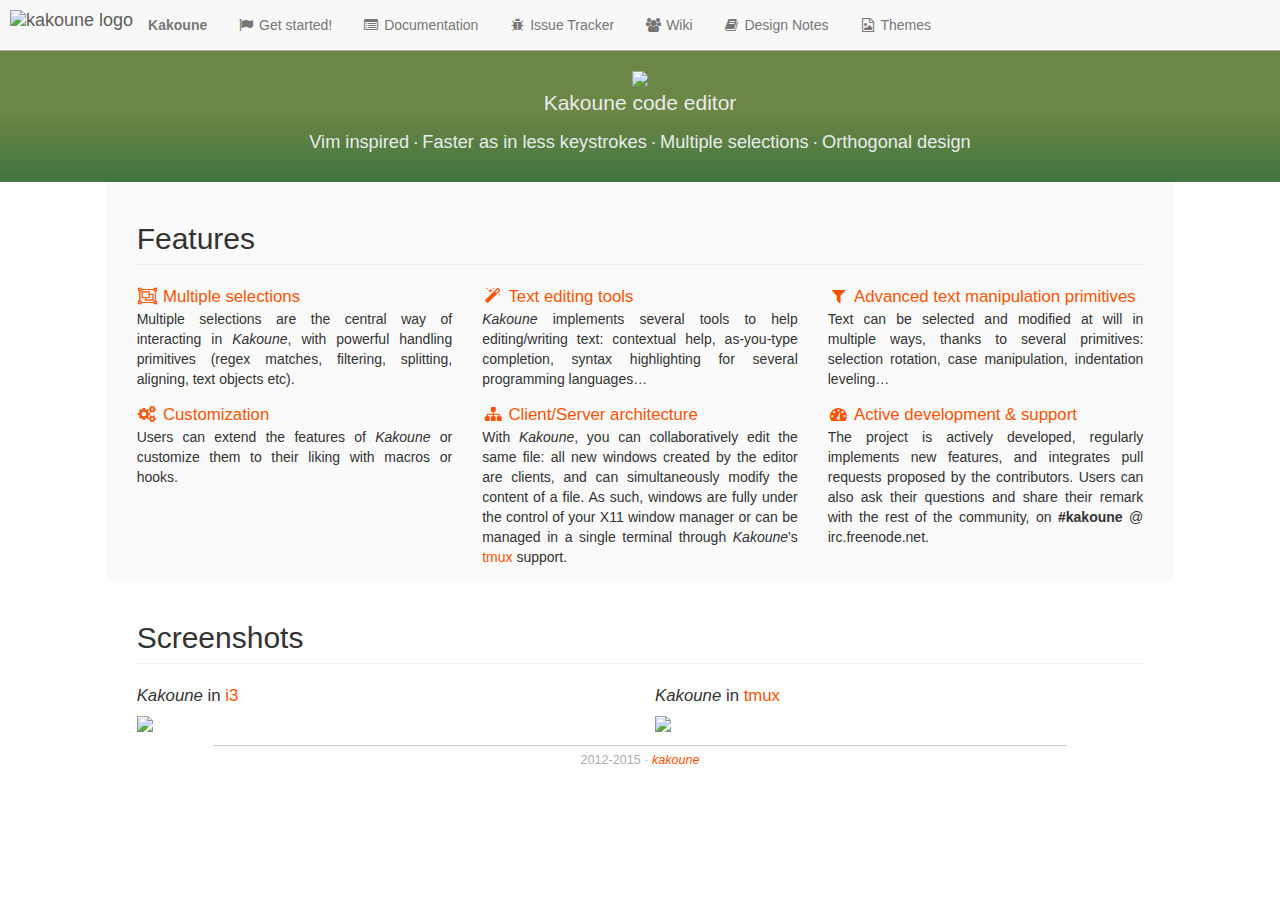
==== index.html @ 3ca2053c "Add a themes page with a few theme previews" ====
<!DOCTYPE html>
<html>
    <head>
        <meta charset="utf-8">
        <meta http-equiv="X-UA-Compatible" content="IE=edge">
        <meta name="viewport" content="width=device-width, initial-scale=1">

        <title>Kakoune - Official site</title>

        <meta name="description" content="The official website of Kakoune, a vim inspired code editor">
        <meta name="author" content="@lenormf">
        <link rel="icon" type="image/png" href="img/favicon16.png">

        <link rel="stylesheet" href="https://maxcdn.bootstrapcdn.com/bootstrap/3.3.5/css/bootstrap.min.css">
        <link rel="stylesheet" href="https://maxcdn.bootstrapcdn.com/font-awesome/4.4.0/css/font-awesome.min.css">
        <link rel="stylesheet" href="css/font-gafata.css">
        <link rel="stylesheet" href="css/default.css">
    </head>

    <body>
        <nav class="navbar navbar-default navbar-fixed-top">
            <div class="container-fluid">
                <div class="navbar-header">
                    <a class="navbar-brand" href="/">
                        <img alt="kakoune logo" src="img/kakoune_logo_32.png">
                    </a>
                    <p class="navbar-text"><b>Kakoune</b></p>
                </div>

                <ul class="nav navbar-nav">
                    <li><a href="https://github.com/mawww/kakoune#2-getting-started"><i class="fa fa-fw fa-flag"></i>&nbsp;Get started!</a></li>
                    <li><a href="https://github.com/mawww/kakoune/blob/master/README.asciidoc#3-basic-interaction"><i class="fa fa-fw fa-list-alt"></i>&nbsp;Documentation</a></li>
                    <li><a href="https://github.com/mawww/kakoune/issues"><i class="fa fa-fw fa-bug"></i>&nbsp;Issue Tracker</a></li>
                    <li><a href="https://github.com/mawww/kakoune/wiki"><i class="fa fa-fw fa-group"></i>&nbsp;Wiki</a></li>
                    <li><a href="https://github.com/mawww/kakoune/blob/master/doc/design.asciidoc"><i class="fa fa-fw fa-book"></i>&nbsp;Design Notes</a></li>
                    <li><a href="themes.html"><i class="fa fa-fw fa-file-picture-o"></i>&nbsp;Themes</a></li>
                </ul>
            </div>
        </nav>

        <div class="container-fluid">
            <div class="row-fluid">
                <div id="kak-preview" class="col-sm-12">
                    <div class="row-fluid">
                        <div class="col-sm-10 col-sm-offset-1">
                            <div id="kak-preview-logo"><img src="img/kakoune_logo_full.png"></div>
                        </div>
                    </div>
                    <div class="row-fluid">
                        <div class="col-sm-8 col-sm-offset-2">
                            <div id="kak-title">Kakoune code editor</div>
                            <div id="kak-preview-pitch">Vim inspired · Faster as in less keystrokes · Multiple selections · Orthogonal design</div>
                        </div>
                    </div>
                </div>
            </div>

            <div class="row-fluid">
                <div id="kak-features" class="col-sm-10 col-sm-offset-1">
                    <div class="col-sm-12">
                        <h2 class="page-header">Features</h2>
                    </div>

                    <div class="row-fluid">
                        <div class="col-sm-6 col-lg-4">
                            <div class="feature-title">
                                <i class="fa fa-fw fa-object-group"></i>&nbsp;Multiple selections
                            </div>

                            <div class="feature-text">
                                Multiple selections are the central way
                                of interacting in <i>Kakoune</i>, with powerful handling primitives (regex
                                matches, filtering, splitting, aligning, text objects etc).
                            </div>
                        </div>

                        <div class="col-sm-6 col-lg-4">
                            <div class="feature-title">
                                <i class="fa fa-fw fa-magic"></i>&nbsp;Text editing tools
                            </div>

                            <div class="feature-text">
                                <i>Kakoune</i> implements several tools to help
                                editing/writing text: contextual help, as-you-type completion, syntax
                                highlighting for several programming languages…
                            </div>
                        </div>

                        <div class="col-sm-6 col-lg-4">
                            <div class="feature-title">
                                <i class="fa fa-fw fa-filter"></i>&nbsp;Advanced text manipulation primitives
                            </div>

                            <div class="feature-text">
                                Text can be selected and modified at
                                will in multiple ways, thanks to several primitives: selection rotation,
                                case manipulation, indentation leveling…
                            </div>
                        </div>

                        <div class="col-sm-6 col-lg-4">
                            <div class="feature-title">
                                <i class="fa fa-fw fa-gears"></i>&nbsp;Customization
                            </div>

                            <div class="feature-text">
                                Users can extend the features of <i>Kakoune</i>
                                or customize them to their liking with macros or hooks.
                            </div>
                        </div>

                        <div class="col-sm-6 col-lg-4">
                            <div class="feature-title">
                                <i class="fa fa-fw fa-sitemap"></i>&nbsp;Client/Server architecture
                            </div>

                            <div class="feature-text">
                                With <i>Kakoune</i>, you can collaboratively edit the same file: all
                                new windows created by the editor are clients, and can simultaneously
                                modify the content of a file. As such, windows are fully under the
                                control of your X11 window manager or can be managed in a single
                                terminal through <i>Kakoune</i>'s <a href="https://tmux.github.io/">tmux</a>
                                support.
                            </div>
                        </div>

                        <div class="col-sm-6 col-lg-4">
                            <div class="feature-title">
                                <i class="fa fa-fw fa-tachometer"></i>&nbsp;Active development & support
                            </div>

                            <div class="feature-text">
                                The project is actively developed, regularly implements new features,
                                and integrates pull requests proposed by the contributors. Users can
                                also ask their questions and share their remark with the rest of the
                                community, on <b>#kakoune</b> @ irc.freenode.net.
                            </div>
                        </div>
                    </div>
                </div>
            </div>

            <div class="row-fluid">
                <div class="col-sm-10 col-sm-offset-1">
                    <div class="col-sm-12">
                        <h2 class="page-header">Screenshots</h2>
                    </div>

                    <div class="row-fluid">
                        <div class="col-sm-6">
                            <div class="screenshot-title">
                                <i>Kakoune</i> in <a href="http://i3wm.org/">i3</a>
                            </div>

                            <div class="row-fluid">
                                <a href="img/screenshots/screenshot-i3.gif">
                                    <img src="img/screenshots/screenshot-i3.gif" class="img-responsive">
                                </a>
                            </div>
                        </div>

                        <div class="col-sm-6">
                            <div class="screenshot-title">
                                <i>Kakoune</i> in <a href="https://tmux.github.io/">tmux</a>
                            </div>

                            <div class="row-fluid">
                                <a href="img/screenshots/screenshot-tmux.gif">
                                    <img src="img/screenshots/screenshot-tmux.gif" class="img-responsive">
                                </a>
                            </div>
                        </div>
                    </div>
                </div>
            </div>

            <div class="row-fluid">
                <div id="footer" class="col-sm-8 col-sm-offset-2">
                    2012-2015 · <a href="https://github.com/mawww/kakoune"><i>kakoune</i></a>
                </div>
            </div>
        </div>
    </body>
</html>
---- css/default.css ----
* {
    font-family: "Gafata", sans-serif;
}

body {
    padding-top: 260px;
}

@media (min-width: 768px) {
    body {
        padding-top: 50px;
    }
}

a {
    color: #fa5300;
}

a:focus,
a:hover {
    color: #f52500;
}

pre {
    margin: 0;
}

pre,
code,
pre code {
    border-radius: 0;
}

#kak-preview {
    padding-top: 1.3em;
    padding-bottom: 1.3em;
    background: #6c8646;
    background: -moz-linear-gradient(top, #6c8646 0%, #6c8646 47%, #3f763f 100%);
    background: -webkit-gradient(linear, left top, left bottom, color-stop(0%,#6c8646), color-stop(47%,#6c8646), color-stop(100%,#3f763f));
    background: -webkit-linear-gradient(top, #6c8646 0%,#6c8646 47%,#3f763f 100%);
    background: -o-linear-gradient(top, #6c8646 0%,#6c8646 47%,#3f763f 100%);
    background: -ms-linear-gradient(top, #6c8646 0%,#6c8646 47%,#3f763f 100%);
    background: linear-gradient(to bottom, #6c8646 0%,#6c8646 47%,#3f763f 100%);
    filter: progid:DXImageTransform.Microsoft.gradient(startColorstr="#6c8646", endColorstr="#3f763f",GradientType=0);
}

#kak-preview-pitch {
    color: #EAEAEA;
    font-size: 1.3em;
    text-align: center;
    margin-bottom: .5em;
}

#kak-title {
    color: #EAEAEA;
    font-size: 1.5em;
    text-align: center;
    margin-bottom: .5em;
}

#kak-preview-logo {
    text-align: center;
}

#kak-features {
    background-color: #FAFAFA;
}

#footer {
    margin-top: 1em;
    padding: .5em;
    font-size: .9em;
    color: #ACACAC;
    border-top: 1px solid #CCC;
    text-align: center;
}

.navbar-default {
    border-color: #ACACAC;
}

.navbar-brand {
    padding: 10px 0 10px 10px;
}

.navbar > .container .navbar-brand,
.navbar > .container-fluid .navbar-brand {
    margin-left: 0;
}

.container-fluid {
    padding-left: 0;
    padding-right: 0;
}

.panel {
    margin-top: 10px;
    margin-bottom: 10px;
}

.panel-heading .panel-title a {
    color: #fa5300;
}

.panel-heading .panel-title a:focus,
.panel-heading .panel-title a:hover {
    color: #f52500;
}

.panel-theme {
    margin-left: 2.5%;
    width: 30%;
}

.panel-theme,
.panel-theme .panel-body {
    padding: 0;
}

.panel-theme pre {
    border: none;
    padding: 0;
}

.feature-title {
    font-size: 1.2em;
    color: #fa5300;
}

.feature-text {
    text-align: justify;
    margin-bottom: 1em;
}

.screenshot-title {
    font-size: 1.2em;
    margin-bottom: .5em;
}
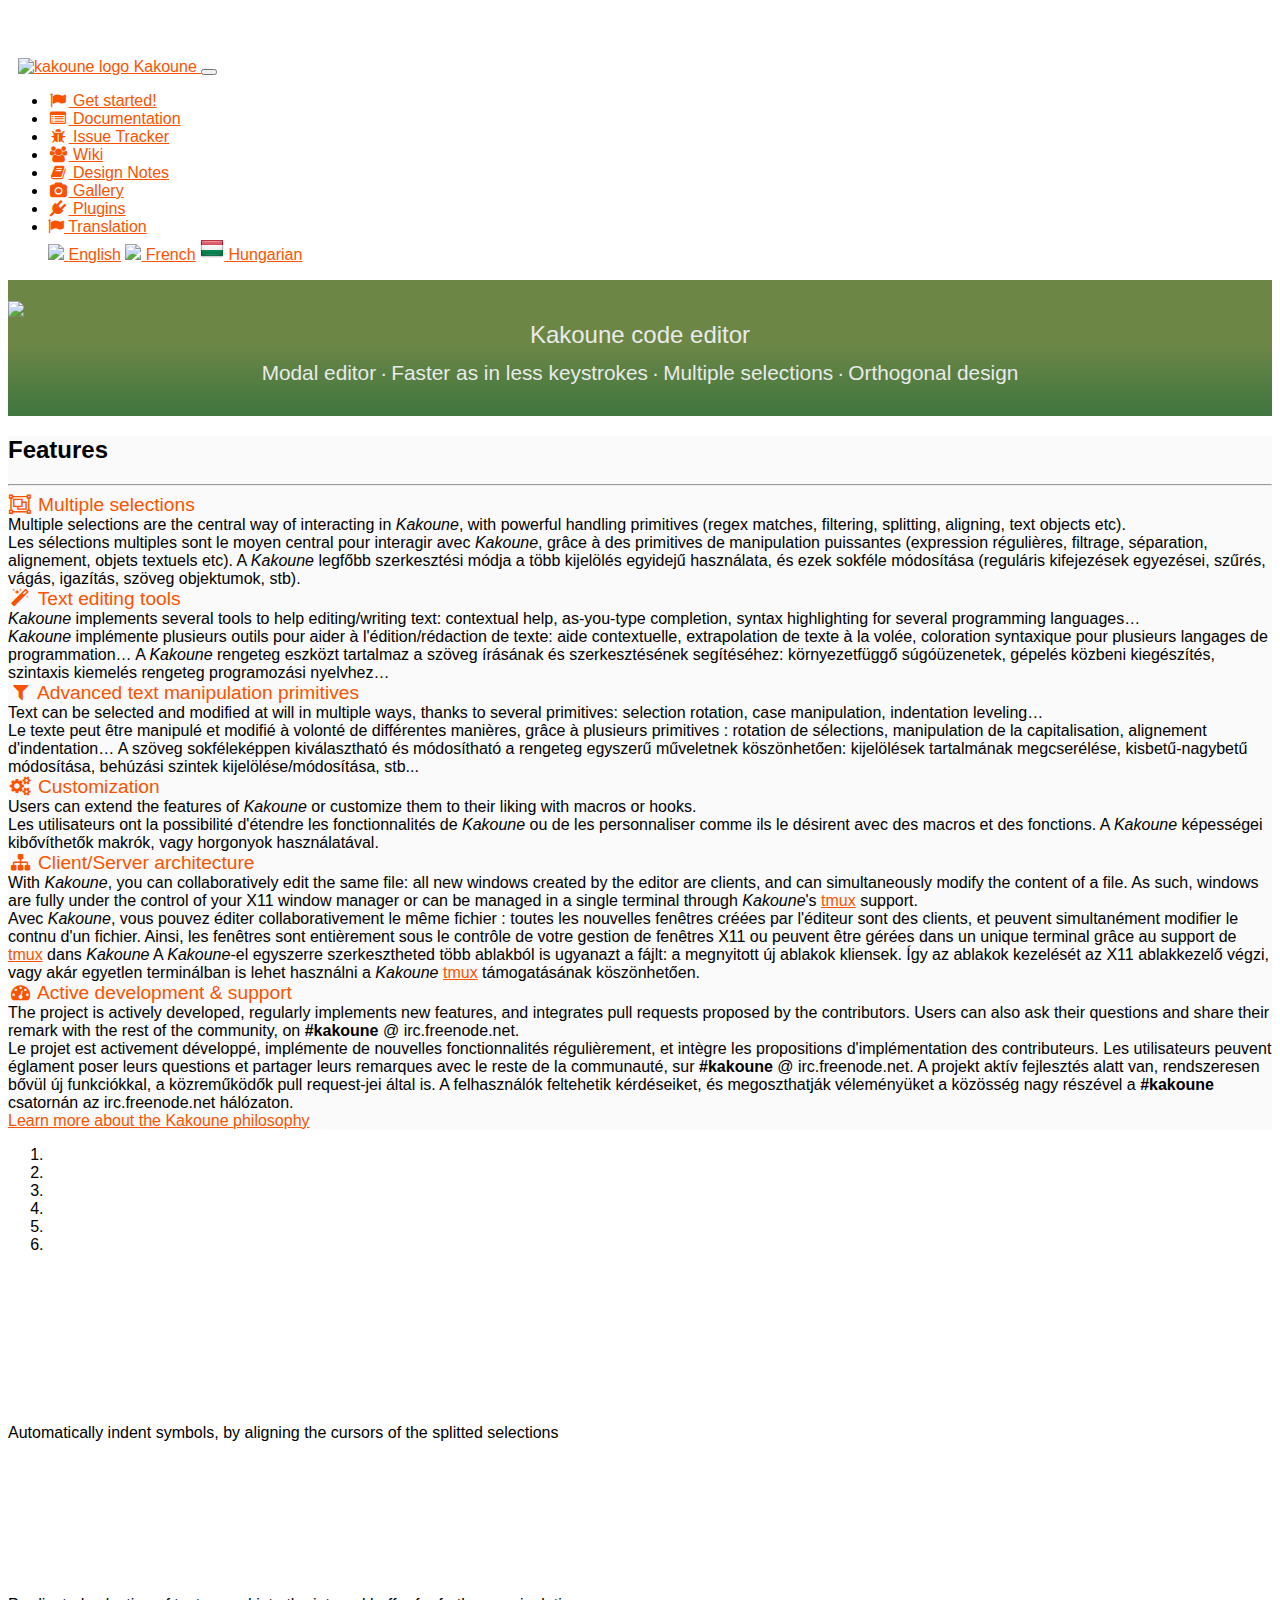
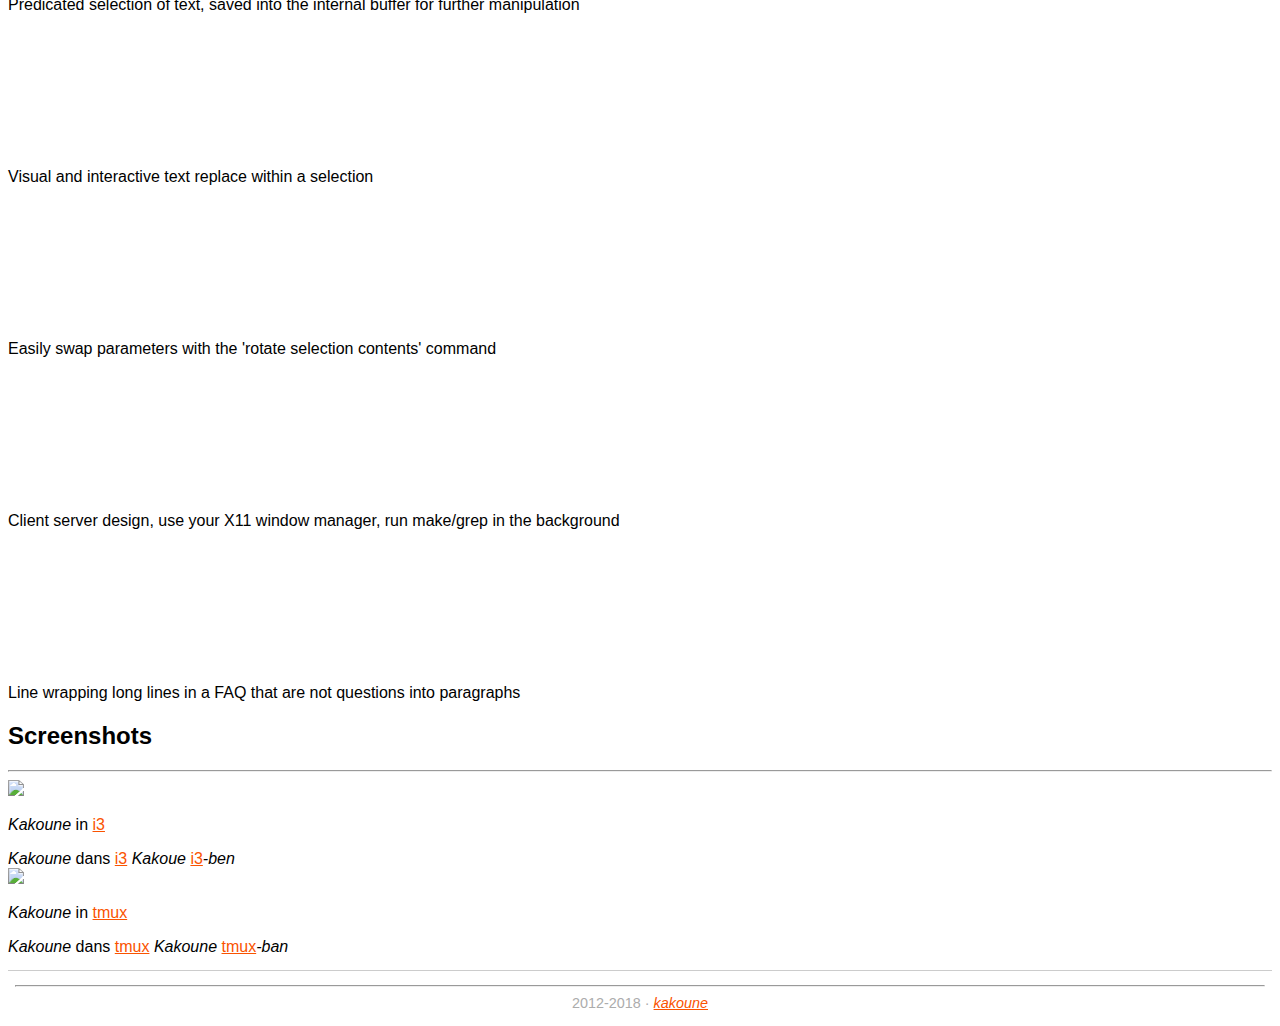
==== commit edda8b68: "Translated webpage to Hungarian Closes #2354" ====
--- a/index.html
+++ b/index.html
@@ -3,171 +3,444 @@
     <head>
         <meta charset="utf-8">
         <meta http-equiv="X-UA-Compatible" content="IE=edge">
-        <meta name="viewport" content="width=device-width, initial-scale=1">
-
-        <title>Kakoune - Official site</title>
-
-        <meta name="description" content="The official website of Kakoune, a vim inspired code editor">
+        <meta name="viewport" content="width=device-width, initial-scale=1, shrink-to-fit=no">
+
+        <title tid="head:indexPageTitle">Kakoune - Official site</title>
+
+        <meta name="description" content="The official website of Kakoune, a selection-first modal code editor">
         <meta name="author" content="@lenormf">
         <link rel="icon" type="image/png" href="img/favicon16.png">
 
-        <link rel="stylesheet" href="https://maxcdn.bootstrapcdn.com/bootstrap/3.3.5/css/bootstrap.min.css">
-        <link rel="stylesheet" href="https://maxcdn.bootstrapcdn.com/font-awesome/4.4.0/css/font-awesome.min.css">
-        <link rel="stylesheet" href="css/font-gafata.css">
+        <link rel="stylesheet" href="https://stackpath.bootstrapcdn.com/bootstrap/4.1.3/css/bootstrap.min.css" integrity="sha384-MCw98/SFnGE8fJT3GXwEOngsV7Zt27NXFoaoApmYm81iuXoPkFOJwJ8ERdknLPMO" crossorigin="anonymous">
+        <link rel="stylesheet" href="https://maxcdn.bootstrapcdn.com/font-awesome/4.7.0/css/font-awesome.min.css">
         <link rel="stylesheet" href="css/default.css">
     </head>
 
     <body>
-        <nav class="navbar navbar-default navbar-fixed-top">
-            <div class="container-fluid">
-                <div class="navbar-header">
-                    <a class="navbar-brand" href="/">
-                        <img alt="kakoune logo" src="img/kakoune_logo_32.png">
-                    </a>
-                    <p class="navbar-text"><b>Kakoune</b></p>
-                </div>
-
-                <ul class="nav navbar-nav">
-                    <li><a href="https://github.com/mawww/kakoune#2-getting-started"><i class="fa fa-fw fa-flag"></i>&nbsp;Get started!</a></li>
-                    <li><a href="https://github.com/mawww/kakoune/blob/master/README.asciidoc#3-basic-interaction"><i class="fa fa-fw fa-list-alt"></i>&nbsp;Documentation</a></li>
-                    <li><a href="https://github.com/mawww/kakoune/issues"><i class="fa fa-fw fa-bug"></i>&nbsp;Issue Tracker</a></li>
-                    <li><a href="https://github.com/mawww/kakoune/wiki"><i class="fa fa-fw fa-group"></i>&nbsp;Wiki</a></li>
-                    <li><a href="https://github.com/mawww/kakoune/blob/master/doc/design.asciidoc"><i class="fa fa-fw fa-book"></i>&nbsp;Design Notes</a></li>
-                    <li><a href="themes.html"><i class="fa fa-fw fa-file-picture-o"></i>&nbsp;Themes</a></li>
+        <nav class="navbar navbar-expand-lg navbar-light bg-light fixed-top border-bottom">
+            <a class="navbar-brand" href="/">
+                <img alt="kakoune logo" src="img/kakoune_logo_32.png"> Kakoune
+            </a>
+            <button class="navbar-toggler" type="button" data-toggle="collapse" data-target="#navbarSupportedContent" aria-controls="navbarSupportedContent" aria-expanded="false" aria-label="Toggle navigation">
+                <span class="navbar-toggler-icon"></span>
+            </button>
+
+            <div class="collapse navbar-collapse" id="navbarSupportedContent">
+                <ul class="navbar-nav">
+                    <li class="nav-item">
+                        <a class="nav-link text-nowrap" href="https://github.com/mawww/kakoune#2-getting-started">
+                            <i class="fa fa-fw fa-flag"></i>
+                            <span tid="navbar:getStarted">Get started!</span>
+                        </a>
+                    </li>
+                    <li class="nav-item">
+                        <a class="nav-link text-nowrap" href="https://github.com/mawww/kakoune/blob/master/README.asciidoc#3-basic-interaction">
+                            <i class="fa fa-fw fa-list-alt"></i>
+                            <span tid="navbar:documentation">Documentation</span>
+                        </a>
+                    </li>
+                    <li class="nav-item">
+                        <a class="nav-link text-nowrap" href="https://github.com/mawww/kakoune/issues">
+                            <i class="fa fa-fw fa-bug"></i>
+                            <span tid="navbar:issueTracker">Issue Tracker</span>
+                        </a>
+                    </li>
+                    <li class="nav-item">
+                        <a class="nav-link text-nowrap" href="https://github.com/mawww/kakoune/wiki">
+                            <i class="fa fa-fw fa-group"></i>
+                            <span tid="navbar:wiki">Wiki</span>
+                        </a>
+                    </li>
+                    <li class="nav-item">
+                        <a class="nav-link text-nowrap" href="https://github.com/mawww/kakoune/blob/master/doc/design.asciidoc">
+                            <i class="fa fa-fw fa-book"></i>
+                            <span tid="navbar:designNotes">Design Notes</span>
+                        </a>
+                    </li>
+                    <li class="nav-item">
+                        <a class="nav-link text-nowrap" href="gallery.html">
+                            <i class="fa fa-fw fa-camera"></i>
+                            <span tid="navbar:gallery">Gallery</span>
+                        </a>
+                    </li>
+                    <li class="nav-item">
+                        <a class="nav-link text-nowrap" href="plugins.html">
+                            <i class="fa fa-fw fa-plug"></i>
+                            <span tid="navbar:plugins">Plugins</span>
+                        </a>
+                    </li>
+                    <li class="nav-item dropdown">
+                        <a class="nav-link dropdown-toggle" href="javascript:void(0)" id="navbarLanguages" role="button" data-toggle="dropdown" aria-haspopup="true" aria-expanded="false">
+                            <i class="fa fa-flag"></i>
+                            <span tid="navbar:translation">Translation</span>
+                        </a>
+
+                        <div class="dropdown-menu" aria-labelledby="navbarLanguages">
+                            <a class="dropdown-item text-nowrap" href="javascript:void(0)" translate="en"><img src="img/flags/shiny/24/United-Kingdom.png">
+                            <span tid="navbar:translation:english">English</span></a>
+                            <a class="dropdown-item text-nowrap" href="javascript:void(0)" translate="fr"><img src="img/flags/shiny/24/France.png">
+                            <span tid="navbar:translation:french">French</span></a>
+                            <a class="dropdown-item text-nowrap" href="javascript:void(0)" translate="hu"><img src="img/flags/shiny/24/Hungary.png">
+                            <span tid="navbar:translation:hungarian">Hungarian</span></a>
+                        </div>
+                    </li>
                 </ul>
             </div>
         </nav>
 
         <div class="container-fluid">
+            <div id="kak-preview" class="row-fluid pt-3 pb-4">
+                <div class="col-12 text-center">
+                    <img src="img/kakoune_logo_full.png">
+                </div>
+
+                <div class="col-12 text-center">
+                    <div id="kak-title" class="mb-2" tid="banner:title">Kakoune code editor</div>
+                    <div id="kak-preview-pitch" tid="banner:pitch">Modal editor · Faster as in less keystrokes · Multiple selections · Orthogonal design</div>
+                </div>
+            </div>
+
             <div class="row-fluid">
-                <div id="kak-preview" class="col-sm-12">
-                    <div class="row-fluid">
-                        <div class="col-sm-10 col-sm-offset-1">
-                            <div id="kak-preview-logo"><img src="img/kakoune_logo_full.png"></div>
-                        </div>
-                    </div>
-                    <div class="row-fluid">
-                        <div class="col-sm-8 col-sm-offset-2">
-                            <div id="kak-title">Kakoune code editor</div>
-                            <div id="kak-preview-pitch">Vim inspired · Faster as in less keystrokes · Multiple selections · Orthogonal design</div>
-                        </div>
+                <div id="kak-features" class="col-10 offset-1 pt-2 pt-md-4">
+                    <div class="col-12">
+                        <h2 tid="menu:features">Features</h2>
+                        <hr>
+                    </div>
+
+                    <div class="row px-md-4">
+                        <div class="col-12 col-sm-6 col-lg-4">
+                            <div class="feature-title">
+                                <i class="fa fa-fw fa-object-group"></i>
+                                <span tid="feature:multipleSelections">Multiple selections</span>
+                            </div>
+
+                            <div class="mb-3 text-justify" tid="feature:multipleSelectionsText">
+                                Multiple selections are the central way of
+                                interacting in <i>Kakoune</i>, with powerful
+                                handling primitives (regex matches, filtering,
+                                splitting, aligning, text objects etc).
+                            </div>
+                            <span tid-fr="feature:multipleSelectionsText" class="d-none">
+                                Les sélections multiples sont le moyen
+                                central pour interagir avec <i>Kakoune</i>,
+                                grâce à des primitives de manipulation
+                                puissantes (expression régulières, filtrage,
+                                séparation, alignement, objets textuels etc).
+                            </span>
+                            <span tid-hu="feature:multipleSelectionsText" class="d-none">
+                                A <i>Kakoune</i> legfőbb szerkesztési módja a több
+                                kijelölés egyidejű használata, és ezek sokféle
+                                módosítása (reguláris kifejezések egyezései, szűrés,
+                                vágás, igazítás, szöveg objektumok, stb).
+                            </span>
+                        </div>
+
+                        <div class="col-12 col-sm-6 col-lg-4">
+                            <div class="feature-title">
+                                <i class="fa fa-fw fa-magic"></i>
+                                <span tid="feature:textEditingTools">Text editing tools</span>
+                            </div>
+
+                            <div class="mb-3 text-justify" tid="feature:textEditingToolsText">
+                                <i>Kakoune</i> implements several tools to
+                                help editing/writing text: contextual help,
+                                as-you-type completion, syntax highlighting
+                                for several programming languages…
+                            </div>
+                            <span tid-fr="feature:textEditingToolsText" class="d-none">
+                                <i>Kakoune</i> implémente plusieurs outils
+                                pour aider à l'édition/rédaction de texte:
+                                aide contextuelle, extrapolation de texte
+                                à la volée, coloration syntaxique pour
+                                plusieurs langages de programmation…
+                            </span>
+                            <span tid-hu="feature:textEditingToolsText" class="d-none">
+                                A <i>Kakoune</i> rengeteg eszközt tartalmaz
+                                a szöveg írásának és szerkesztésének segítéséhez:
+                                környezetfüggő súgóüzenetek, gépelés közbeni
+                                kiegészítés, szintaxis kiemelés rengeteg programozási
+                                nyelvhez…
+                            </span>
+                        </div>
+
+                        <div class="col-12 col-sm-6 col-lg-4">
+                            <div class="feature-title">
+                                <i class="fa fa-fw fa-filter"></i>
+                                    <span tid="feature:advancedTextManipulation">Advanced text manipulation primitives</span>
+                            </div>
+
+                            <div class="mb-3 text-justify" tid="feature:advancedTextManipulationText">
+                                Text can be selected and modified at will in
+                                multiple ways, thanks to several primitives:
+                                selection rotation, case manipulation,
+                                indentation leveling…
+                            </div>
+                            <span tid-fr="feature:advancedTextManipulationText" class="d-none">
+                                Le texte peut être manipulé et modifié
+                                à volonté de différentes manières,
+                                grâce à plusieurs primitives : rotation
+                                de sélections, manipulation de la
+                                capitalisation, alignement d'indentation…
+                            </span>
+                            <span tid-hu="feature:advancedTextManipulationText" class="d-none">
+                                A szöveg sokféleképpen kiválasztható és módosítható
+                                a rengeteg egyszerű műveletnek köszönhetően:
+                                kijelölések tartalmának megcserélése, kisbetű-nagybetű
+                                módosítása, behúzási szintek kijelölése/módosítása,
+                                stb...
+                            </span>
+                        </div>
+
+                        <div class="col-12 col-sm-6 col-lg-4">
+                            <div class="feature-title">
+                                <i class="fa fa-fw fa-gears"></i>
+                                <span tid="feature:customization">Customization</span>
+                            </div>
+
+                            <div class="mb-3 text-justify" tid="feature:customizationText">
+                                Users can extend the features of
+                                <i>Kakoune</i> or customize them to their
+                                liking with macros or hooks.
+                            </div>
+                            <span tid-fr="feature:customizationText" class="d-none">
+                                Les utilisateurs ont la possibilité
+                                d'étendre les fonctionnalités de
+                                <i>Kakoune</i> ou de les personnaliser
+                                comme ils le désirent avec des macros et
+                                des fonctions.
+                            </span>
+                            <span tid-hu="feature:customizationText" class="d-none">
+                                A <i>Kakoune</i> képességei kibővíthetők makrók,
+                                vagy horgonyok használatával.
+                            </span>
+                        </div>
+
+                        <div class="col-12 col-sm-6 col-lg-4">
+                            <div class="feature-title">
+                                <i class="fa fa-fw fa-sitemap"></i>
+                                <span tid="feature:clientServerArchitecture">Client/Server architecture</span>
+                            </div>
+
+                            <div class="mb-3 text-justify" tid="feature:clientServerArchitectureText">
+                                With <i>Kakoune</i>, you can collaboratively
+                                edit the same file: all new windows created by
+                                the editor are clients, and can simultaneously
+                                modify the content of a file. As such,
+                                windows are fully under the control of your
+                                X11 window manager or can be managed in a
+                                single terminal through <i>Kakoune</i>'s
+                                <a href="https://tmux.github.io/">tmux</a>
+                                support.
+                            </div>
+                            <span tid-fr="feature:clientServerArchitectureText" class="d-none">
+                                Avec <i>Kakoune</i>, vous pouvez éditer
+                                collaborativement le même fichier :
+                                toutes les nouvelles fenêtres créées
+                                par l'éditeur sont des clients,
+                                et peuvent simultanément modifier
+                                le contnu d'un fichier. Ainsi, les
+                                fenêtres sont entièrement sous le
+                                contrôle de votre gestion de fenêtres
+                                X11 ou peuvent être gérées dans un
+                                unique terminal grâce au support de <a
+                                href="https://tmux.github.io/">tmux</a>
+                                dans <i>Kakoune</i>
+                            </span>
+                            <span tid-hu="feature:clientServerArchitectureText" class="d-none">
+                                A <i>Kakoune</i>-el egyszerre szerkesztheted több
+                                ablakból is ugyanazt a fájlt: a megnyitott új
+                                ablakok kliensek. Így az ablakok kezelését az
+                                X11 ablakkezelő végzi, vagy akár egyetlen
+                                terminálban is lehet használni a <i>Kakoune</i>
+                                <a href="https://tmux.github.io/">tmux</a> támogatásának
+                                köszönhetően.
+                            </span>
+                        </div>
+
+                        <div class="col-12 col-sm-6 col-lg-4">
+                            <div class="feature-title">
+                                <i class="fa fa-fw fa-tachometer"></i>
+                                <span tid="feature:activeDevelopmentSupport">Active development & support</span>
+                            </div>
+
+                            <div class="mb-3 text-justify" tid="feature:activeDevelopmentSupportText">
+                                The project is actively developed, regularly
+                                implements new features, and integrates pull
+                                requests proposed by the contributors. Users
+                                can also ask their questions and share
+                                their remark with the rest of the community,
+                                on <b>#kakoune</b> @ irc.freenode.net.
+                            </div>
+                            <span tid-fr="feature:activeDevelopmentSupportText" class="d-none">
+                                Le projet est activement développé,
+                                implémente de nouvelles fonctionnalités
+                                régulièrement, et intègre les propositions
+                                d'implémentation des contributeurs. Les
+                                utilisateurs peuvent églament poser leurs
+                                questions et partager leurs remarques avec le
+                                reste de la communauté, sur <b>#kakoune</b>
+                                @ irc.freenode.net.
+                            </span>
+                            <span tid-hu="feature:activeDevelopmentSupportText" class="d-none">
+                                A projekt aktív fejlesztés alatt van, rendszeresen
+                                bővül új funkciókkal, a közreműködők pull request-jei
+                                által is. A felhasználók feltehetik kérdéseiket,
+                                és megoszthatják véleményüket a közösség nagy
+                                részével a <b>#kakoune</b> csatornán az irc.freenode.net
+                                hálózaton.
+                            </span>
+                        </div>
+                    </div>
+
+                    <div class="col-12 text-center">
+                        <a class="btn btn-outline-secondary mb-4" href="why-kakoune/why-kakoune.html">
+                            <span tid="feature:learnMore">Learn more about the Kakoune philosophy</span>
+                        </a>
                     </div>
                 </div>
             </div>
 
             <div class="row-fluid">
-                <div id="kak-features" class="col-sm-10 col-sm-offset-1">
-                    <div class="col-sm-12">
-                        <h2 class="page-header">Features</h2>
-                    </div>
-
-                    <div class="row-fluid">
-                        <div class="col-sm-6 col-lg-4">
-                            <div class="feature-title">
-                                <i class="fa fa-fw fa-object-group"></i>&nbsp;Multiple selections
-                            </div>
-
-                            <div class="feature-text">
-                                Multiple selections are the central way
-                                of interacting in <i>Kakoune</i>, with powerful handling primitives (regex
-                                matches, filtering, splitting, aligning, text objects etc).
-                            </div>
-                        </div>
-
-                        <div class="col-sm-6 col-lg-4">
-                            <div class="feature-title">
-                                <i class="fa fa-fw fa-magic"></i>&nbsp;Text editing tools
-                            </div>
-
-                            <div class="feature-text">
-                                <i>Kakoune</i> implements several tools to help
-                                editing/writing text: contextual help, as-you-type completion, syntax
-                                highlighting for several programming languages…
-                            </div>
-                        </div>
-
-                        <div class="col-sm-6 col-lg-4">
-                            <div class="feature-title">
-                                <i class="fa fa-fw fa-filter"></i>&nbsp;Advanced text manipulation primitives
-                            </div>
-
-                            <div class="feature-text">
-                                Text can be selected and modified at
-                                will in multiple ways, thanks to several primitives: selection rotation,
-                                case manipulation, indentation leveling…
-                            </div>
-                        </div>
-
-                        <div class="col-sm-6 col-lg-4">
-                            <div class="feature-title">
-                                <i class="fa fa-fw fa-gears"></i>&nbsp;Customization
-                            </div>
-
-                            <div class="feature-text">
-                                Users can extend the features of <i>Kakoune</i>
-                                or customize them to their liking with macros or hooks.
-                            </div>
-                        </div>
-
-                        <div class="col-sm-6 col-lg-4">
-                            <div class="feature-title">
-                                <i class="fa fa-fw fa-sitemap"></i>&nbsp;Client/Server architecture
-                            </div>
-
-                            <div class="feature-text">
-                                With <i>Kakoune</i>, you can collaboratively edit the same file: all
-                                new windows created by the editor are clients, and can simultaneously
-                                modify the content of a file. As such, windows are fully under the
-                                control of your X11 window manager or can be managed in a single
-                                terminal through <i>Kakoune</i>'s <a href="https://tmux.github.io/">tmux</a>
-                                support.
-                            </div>
-                        </div>
-
-                        <div class="col-sm-6 col-lg-4">
-                            <div class="feature-title">
-                                <i class="fa fa-fw fa-tachometer"></i>&nbsp;Active development & support
-                            </div>
-
-                            <div class="feature-text">
-                                The project is actively developed, regularly implements new features,
-                                and integrates pull requests proposed by the contributors. Users can
-                                also ask their questions and share their remark with the rest of the
-                                community, on <b>#kakoune</b> @ irc.freenode.net.
-                            </div>
-                        </div>
+                <div id="kak-demos" class="col-sm-10 offset-sm-1 p-4 text-center">
+                    <div id="carousel-demos" class="carousel slide" data-ride="carousel" data-interval="false">
+                        <ol class="carousel-indicators">
+                            <li data-target="#carousel-demos" data-slide-to="0" class="active"></li>
+                            <li data-target="#carousel-demos" data-slide-to="1"></li>
+                            <li data-target="#carousel-demos" data-slide-to="2"></li>
+                            <li data-target="#carousel-demos" data-slide-to="3"></li>
+                            <li data-target="#carousel-demos" data-slide-to="4"></li>
+                            <li data-target="#carousel-demos" data-slide-to="5"></li>
+                        </ol>
+
+                        <div class="carousel-inner" role="listbox">
+                            <div class="carousel-item active">
+                                <video autoplay loop>
+                                    <source src="video/align.webm" type="video/webm">
+                                    <source src="video/align.mp4" type="video/mp4">
+                                    <span tid="error:noVideoTag">Your browser does not support the <code>video</code> element.</span>
+                                </video>
+
+                                <div class="demo-caption" tid="demo:0">
+                                    Automatically indent symbols, by aligning the cursors of the splitted selections
+                                </div>
+                            </div>
+
+                            <div class="carousel-item">
+                                <video autoplay loop>
+                                    <source src="video/gather.webm" type="video/webm">
+                                    <source src="video/gather.mp4" type="video/mp4">
+                                    <span tid="error:noVideoTag">Your browser does not support the <code>video</code> element.</span>
+                                </video>
+
+                                <div class="demo-caption" tid="demo:1">
+                                    Predicated selection of text, saved into the internal buffer for further manipulation
+                                </div>
+                            </div>
+
+                            <div class="carousel-item">
+                                <video autoplay loop>
+                                    <source src="video/rename.webm" type="video/webm">
+                                    <source src="video/rename.mp4" type="video/mp4">
+                                    <span tid="error:noVideoTag">Your browser does not support the <code>video</code> element.</span>
+                                </video>
+
+                                <div class="demo-caption" tid="demo:2">
+                                    Visual and interactive text replace within a selection
+                                </div>
+                            </div>
+
+                            <div class="carousel-item">
+                                <video autoplay loop>
+                                    <source src="video/swap.webm" type="video/webm">
+                                    <source src="video/swap.mp4" type="video/mp4">
+                                    <span tid="error:noVideoTag">Your browser does not support the <code>video</code> element.</span>
+                                </video>
+
+                                <div class="demo-caption" tid="demo:3">
+                                    Easily swap parameters with the 'rotate selection contents' command
+                                </div>
+                            </div>
+
+                            <div class="carousel-item">
+                                <video autoplay loop>
+                                    <source src="video/multiwin.webm" type="video/webm">
+                                    <source src="video/multiwin.mp4" type="video/mp4">
+                                    <span tid="error:noVideoTag">Your browser does not support the <code>video</code> element.</span>
+                                </video>
+
+                                <div class="demo-caption" tid="demo:4">
+                                    Client server design, use your X11 window manager, run make/grep in the background
+                                </div>
+                            </div>
+
+                            <div class="carousel-item">
+                                <video autoplay loop>
+                                    <source src="video/fold.webm" type="video/webm">
+                                    <source src="video/fold.mp4" type="video/mp4">
+                                    <span tid="error:noVideoTag">Your browser does not support the <code>video</code> element.</span>
+                                </video>
+
+                                <div class="demo-caption" tid="demo:5">
+                                    Line wrapping long lines in a FAQ that are not questions into paragraphs
+                                </div>
+                            </div>
+                        </div>
+
+                        <a class="carousel-control-prev" href="#carousel-demos" role="button" data-slide="prev">
+                            <span class="carousel-control-prev-icon" aria-hidden="true"></span>
+                            <span class="sr-only" tid="demo:labelPrevious">Previous</span>
+                        </a>
+                        <a class="carousel-control-next" href="#carousel-demos" role="button" data-slide="next">
+                            <span class="carousel-control-next-icon" aria-hidden="true"></span>
+                            <span class="sr-only" tid="demo:labelNext">Next</span>
+                        </a>
                     </div>
                 </div>
             </div>
 
             <div class="row-fluid">
-                <div class="col-sm-10 col-sm-offset-1">
-                    <div class="col-sm-12">
-                        <h2 class="page-header">Screenshots</h2>
-                    </div>
-
-                    <div class="row-fluid">
+                <div class="col-sm-10 offset-sm-1 pt-2 pt-md-4">
+                    <div class="col-12">
+                        <h2 tid="menu:screenshots">Screenshots</h2>
+                        <hr>
+                    </div>
+
+                    <div class="row">
                         <div class="col-sm-6">
-                            <div class="screenshot-title">
-                                <i>Kakoune</i> in <a href="http://i3wm.org/">i3</a>
-                            </div>
-
-                            <div class="row-fluid">
+                            <div class="card shadow-sm mb-4">
                                 <a href="img/screenshots/screenshot-i3.gif">
-                                    <img src="img/screenshots/screenshot-i3.gif" class="img-responsive">
+                                    <img class="card-img-top" src="img/screenshots/screenshot-i3.gif">
                                 </a>
+                                <div class="card-body py-2">
+                                    <p class="card-text text-center mb-0" tid="screenshot:0">
+                                        <i>Kakoune</i> in <a href="http://i3wm.org/">i3</a>
+                                    </p>
+                                    <span tid-fr="screenshot:0" class="d-none">
+                                        <i>Kakoune</i> dans <a href="http://i3wm.org/">i3</a>
+                                    </span>
+                                    <span tid-hu="screenshot:0" class="d-none">
+                                        <i>Kakoue </i><a href="http://i3wm.org/">i3</a><i>-ben</i>
+                                    </span>
+                                </div>
                             </div>
                         </div>
 
                         <div class="col-sm-6">
-                            <div class="screenshot-title">
-                                <i>Kakoune</i> in <a href="https://tmux.github.io/">tmux</a>
-                            </div>
-
-                            <div class="row-fluid">
+                            <div class="card shadow-sm mb-4">
                                 <a href="img/screenshots/screenshot-tmux.gif">
-                                    <img src="img/screenshots/screenshot-tmux.gif" class="img-responsive">
+                                    <img class="card-img-top" src="img/screenshots/screenshot-tmux.gif">
                                 </a>
+                                <div class="card-body py-2">
+                                    <p class="card-text text-center mb-0" tid="screenshot:1">
+                                        <i>Kakoune</i> in <a href="https://tmux.github.io/">tmux</a>
+                                    </p>
+                                    <span tid-fr="screenshot:1" class="d-none">
+                                        <i>Kakoune</i> dans <a href="https://tmux.github.io/">tmux</a>
+                                    </span>
+                                    <span tid-hu="screenshot:1" class="d-none">
+                                        <i>Kakoune</i> <a href="https://tmux.github.io/">tmux</a><i>-ban</i>
+                                    </span>
+                                </div>
                             </div>
                         </div>
                     </div>
@@ -175,10 +448,16 @@
             </div>
 
             <div class="row-fluid">
-                <div id="footer" class="col-sm-8 col-sm-offset-2">
-                    2012-2015 · <a href="https://github.com/mawww/kakoune"><i>kakoune</i></a>
+                <div id="footer" class="col-sm-8 offset-sm-2 text-center mb-2">
+                    <hr class="mt-0 mb-1">
+                    2012-2018 · <a href="https://github.com/mawww/kakoune"><i>kakoune</i></a>
                 </div>
             </div>
         </div>
+
+        <script src="https://code.jquery.com/jquery-3.3.1.slim.min.js" integrity="sha384-q8i/X+965DzO0rT7abK41JStQIAqVgRVzpbzo5smXKp4YfRvH+8abtTE1Pi6jizo" crossorigin="anonymous"></script>
+        <script src="https://stackpath.bootstrapcdn.com/bootstrap/4.1.3/js/bootstrap.min.js" integrity="sha384-ChfqqxuZUCnJSK3+MXmPNIyE6ZbWh2IMqE241rYiqJxyMiZ6OW/JmZQ5stwEULTy" crossorigin="anonymous"></script>
+        <script type="text/javascript" src="js/app.js"></script>
+        <script type="text/javascript" src="js/translate.js"></script>
     </body>
 </html>
--- a/css/default.css
+++ b/css/default.css
@@ -4,7 +4,7 @@
 }
 
 body {
-    padding-top: 260px;
+    padding-top: 300px;
 }
 
 @media (min-width: 768px) {
@@ -108,11 +108,6 @@
     color: #f52500;
 }
 
-.panel-theme {
-    margin-left: 2.5%;
-    width: 30%;
-}
-
 .panel-theme,
 .panel-theme .panel-body {
     padding: 0;
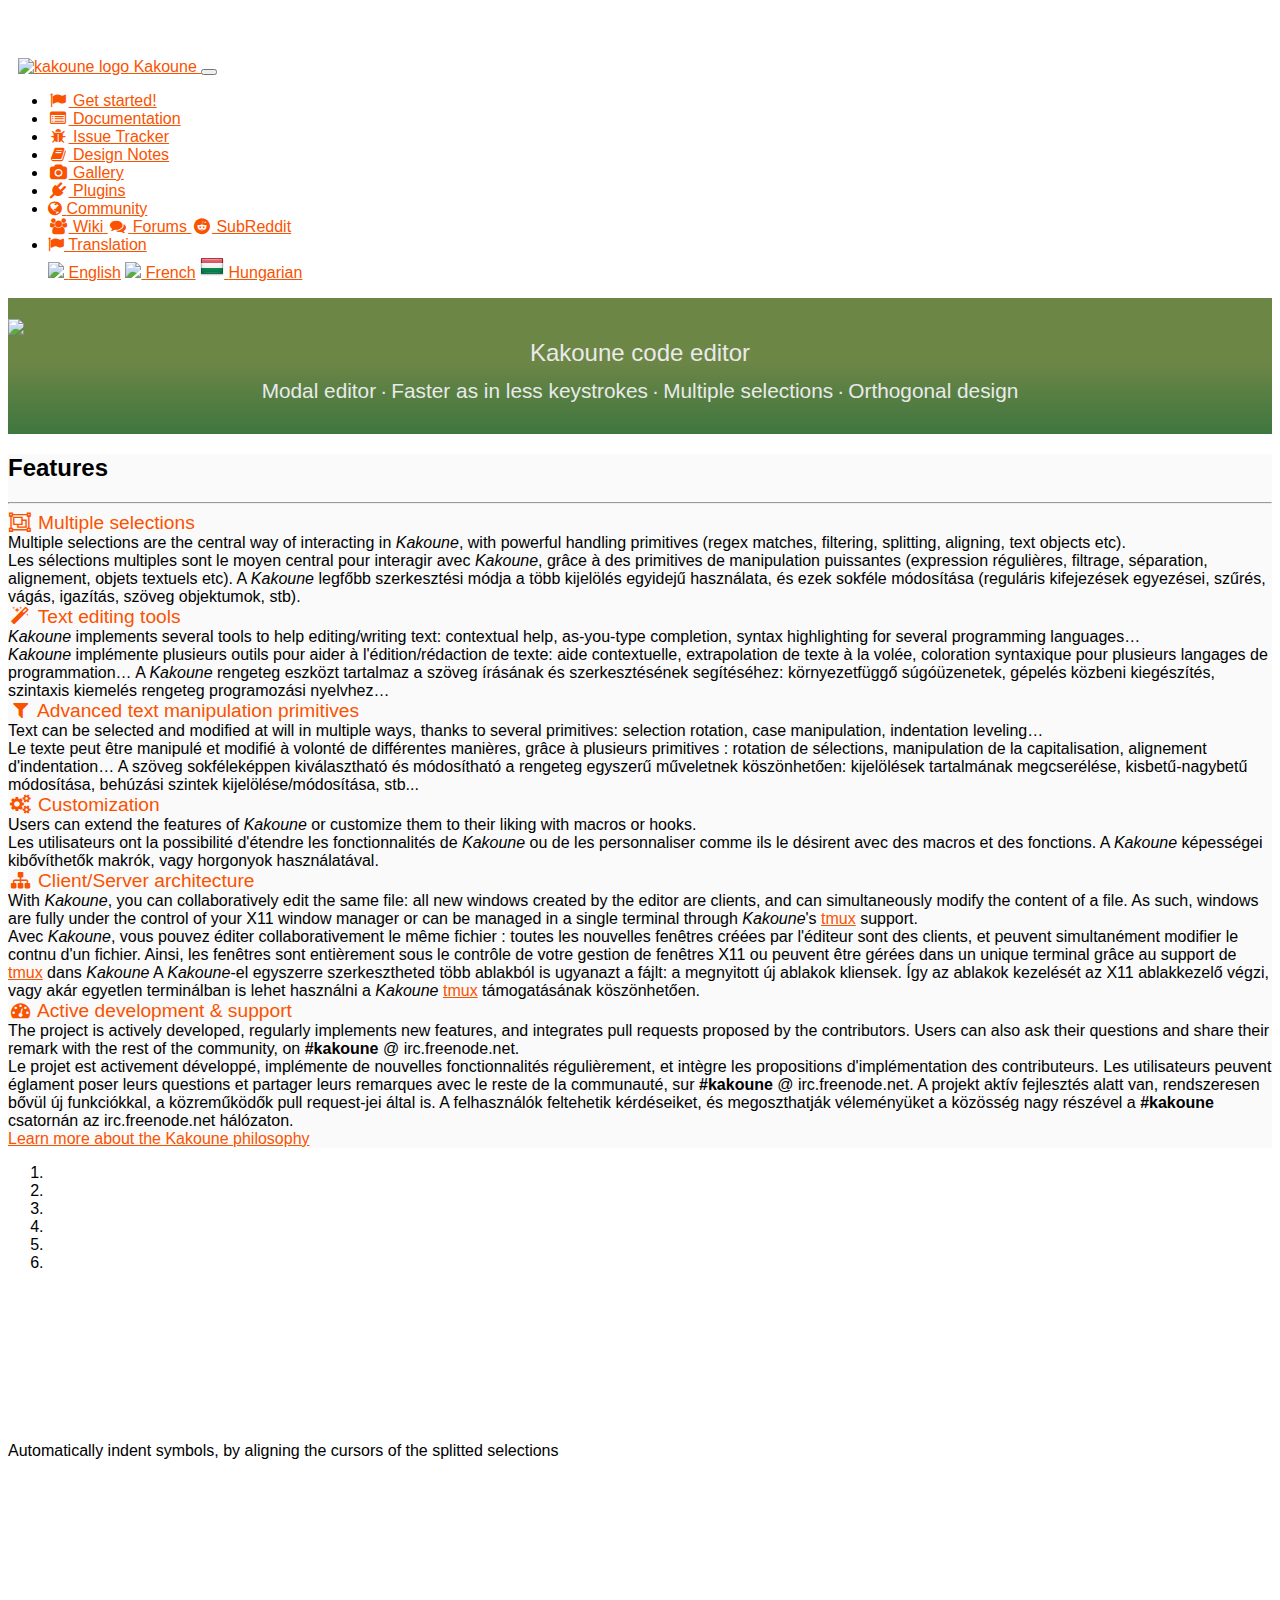
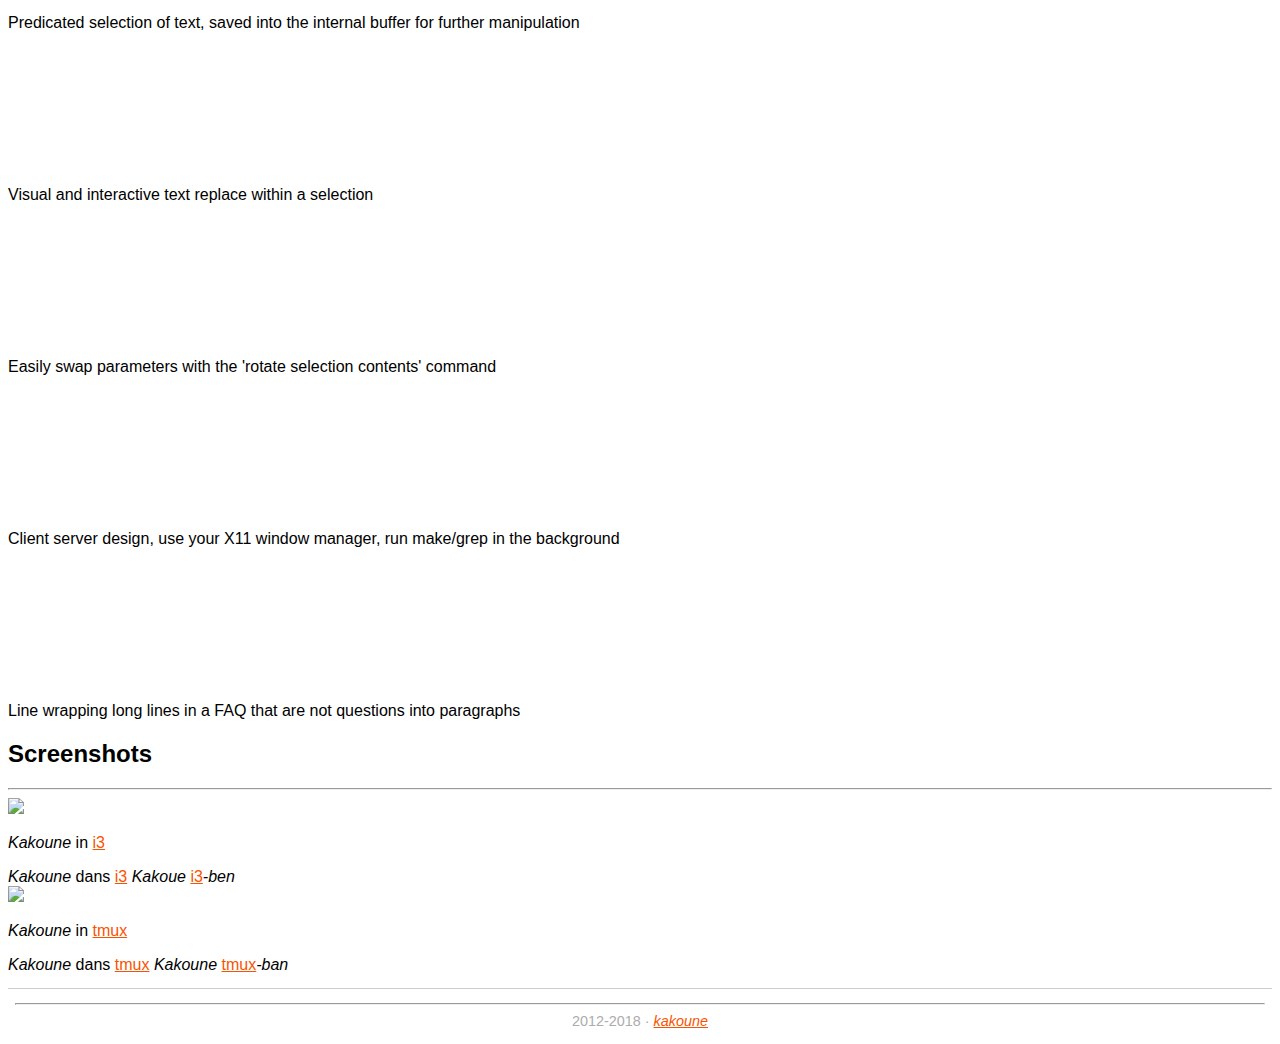
==== commit 4dc909bf: "Add a "Community" menu in the navigation bar" ====
--- a/index.html
+++ b/index.html
@@ -46,12 +46,6 @@
                         </a>
                     </li>
                     <li class="nav-item">
-                        <a class="nav-link text-nowrap" href="https://github.com/mawww/kakoune/wiki">
-                            <i class="fa fa-fw fa-group"></i>
-                            <span tid="navbar:wiki">Wiki</span>
-                        </a>
-                    </li>
-                    <li class="nav-item">
                         <a class="nav-link text-nowrap" href="https://github.com/mawww/kakoune/blob/master/doc/design.asciidoc">
                             <i class="fa fa-fw fa-book"></i>
                             <span tid="navbar:designNotes">Design Notes</span>
@@ -68,6 +62,27 @@
                             <i class="fa fa-fw fa-plug"></i>
                             <span tid="navbar:plugins">Plugins</span>
                         </a>
+                    </li>
+                    <li class="nav-item dropdown">
+                        <a class="nav-link dropdown-toggle" href="javascript:void(0)" id="navbarCommunity" role="button" data-toggle="dropdown" aria-haspopup="true" aria-expanded="false">
+                            <i class="fa fa-globe"></i>
+                            <span tid="navbar:community">Community</span>
+                        </a>
+
+                        <div class="dropdown-menu" aria-labelledby="navbarCommunity">
+                            <a class="dropdown-item text-nowrap" href="https://github.com/mawww/kakoune/wiki">
+                                <i class="fa fa-fw fa-group"></i>
+                                <span tid="navbar:wiki">Wiki</span>
+                            </a>
+                            <a class="dropdown-item text-nowrap" href="https://discuss.kakoune.com/">
+                                <i class="fa fa-fw fa-comments"></i>
+                                <span tid="navbar:forums">Forums</span>
+                            </a>
+                            <a class="dropdown-item text-nowrap" href="https://kakoune.reddit.com/">
+                                <i class="fa fa-fw fa-reddit"></i>
+                                SubReddit
+                            </a>
+                        </div>
                     </li>
                     <li class="nav-item dropdown">
                         <a class="nav-link dropdown-toggle" href="javascript:void(0)" id="navbarLanguages" role="button" data-toggle="dropdown" aria-haspopup="true" aria-expanded="false">
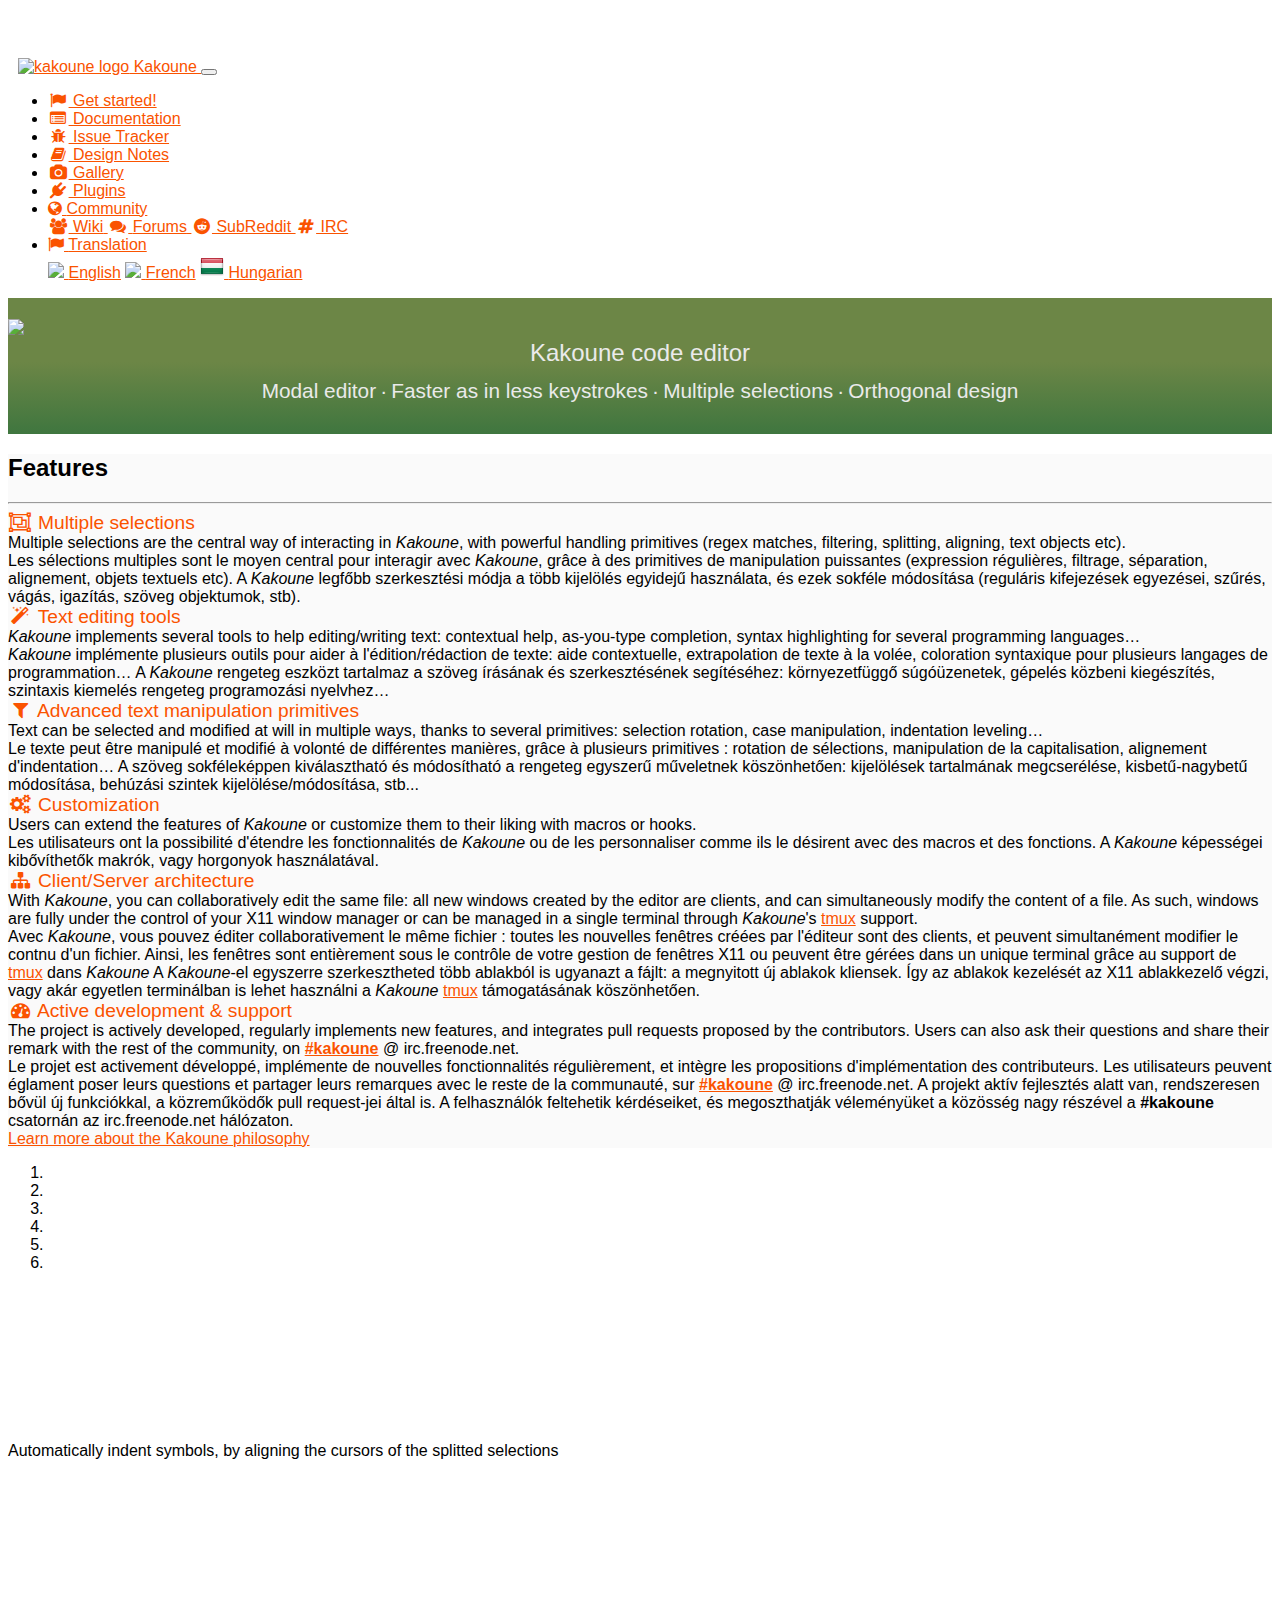
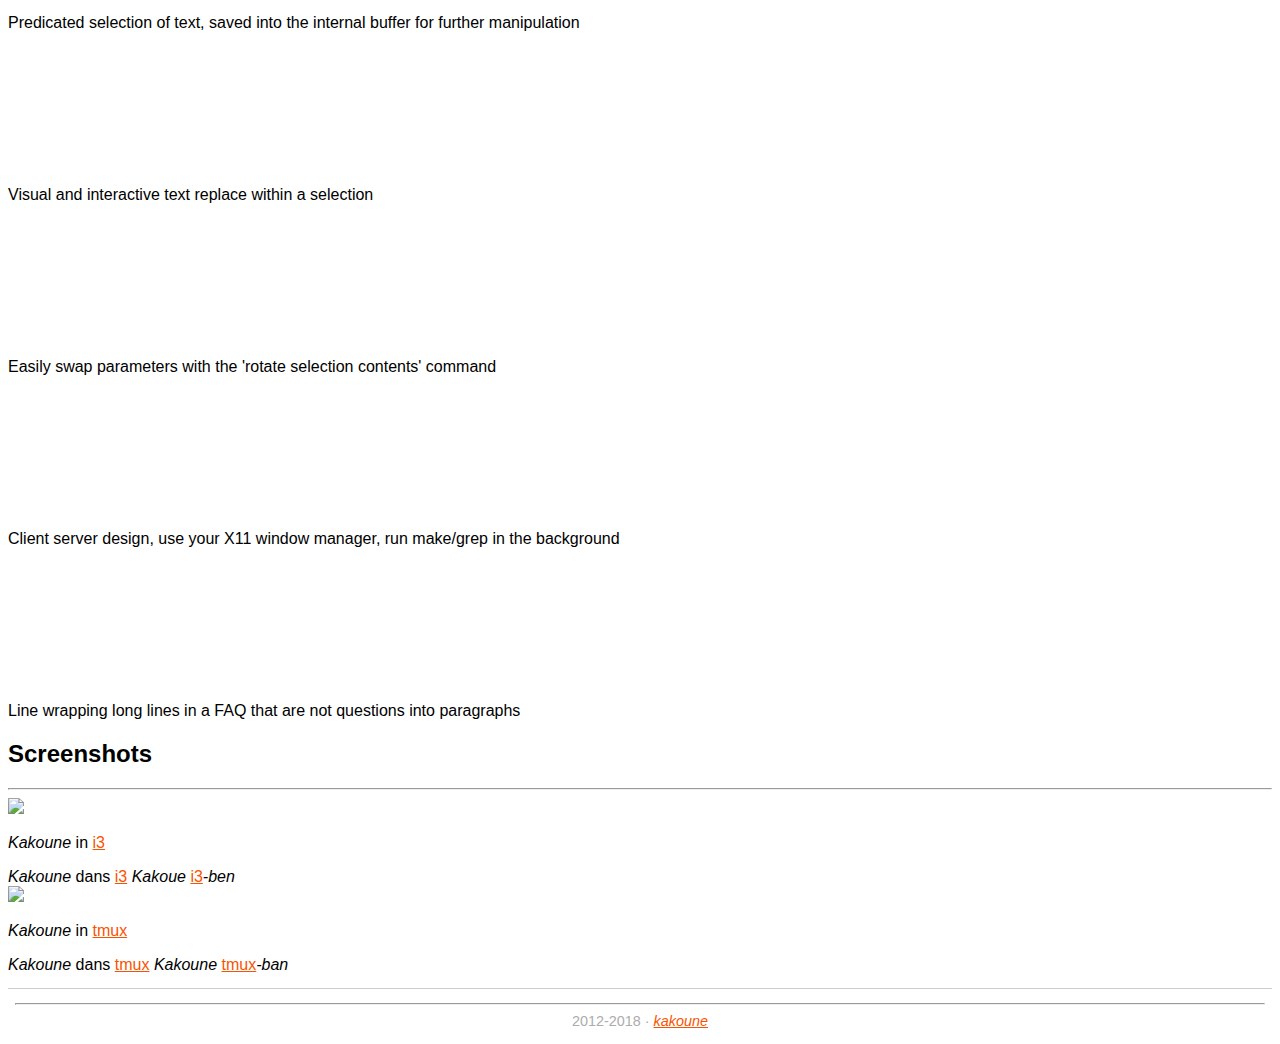
==== commit 28c94537: "Add IRC to the Community menu" ====
--- a/index.html
+++ b/index.html
@@ -82,6 +82,10 @@
                                 <i class="fa fa-fw fa-reddit"></i>
                                 SubReddit
                             </a>
+                            <a class="dropdown-item text-nowrap" href="https://webchat.freenode.net/?channels=kakoune">
+                                <i class="fa fa-fw fa-hashtag"></i>
+                                IRC
+                            </a>
                         </div>
                     </li>
                     <li class="nav-item dropdown">
@@ -284,7 +288,7 @@
                                 requests proposed by the contributors. Users
                                 can also ask their questions and share
                                 their remark with the rest of the community,
-                                on <b>#kakoune</b> @ irc.freenode.net.
+                                on <a href="https://webchat.freenode.net/?channels=kakoune"><b>#kakoune</b></a> @ irc.freenode.net.
                             </div>
                             <span tid-fr="feature:activeDevelopmentSupportText" class="d-none">
                                 Le projet est activement développé,
@@ -293,7 +297,7 @@
                                 d'implémentation des contributeurs. Les
                                 utilisateurs peuvent églament poser leurs
                                 questions et partager leurs remarques avec le
-                                reste de la communauté, sur <b>#kakoune</b>
+                                reste de la communauté, sur <a href="https://webchat.freenode.net/?channels=kakoune"><b>#kakoune</b></a>
                                 @ irc.freenode.net.
                             </span>
                             <span tid-hu="feature:activeDevelopmentSupportText" class="d-none">
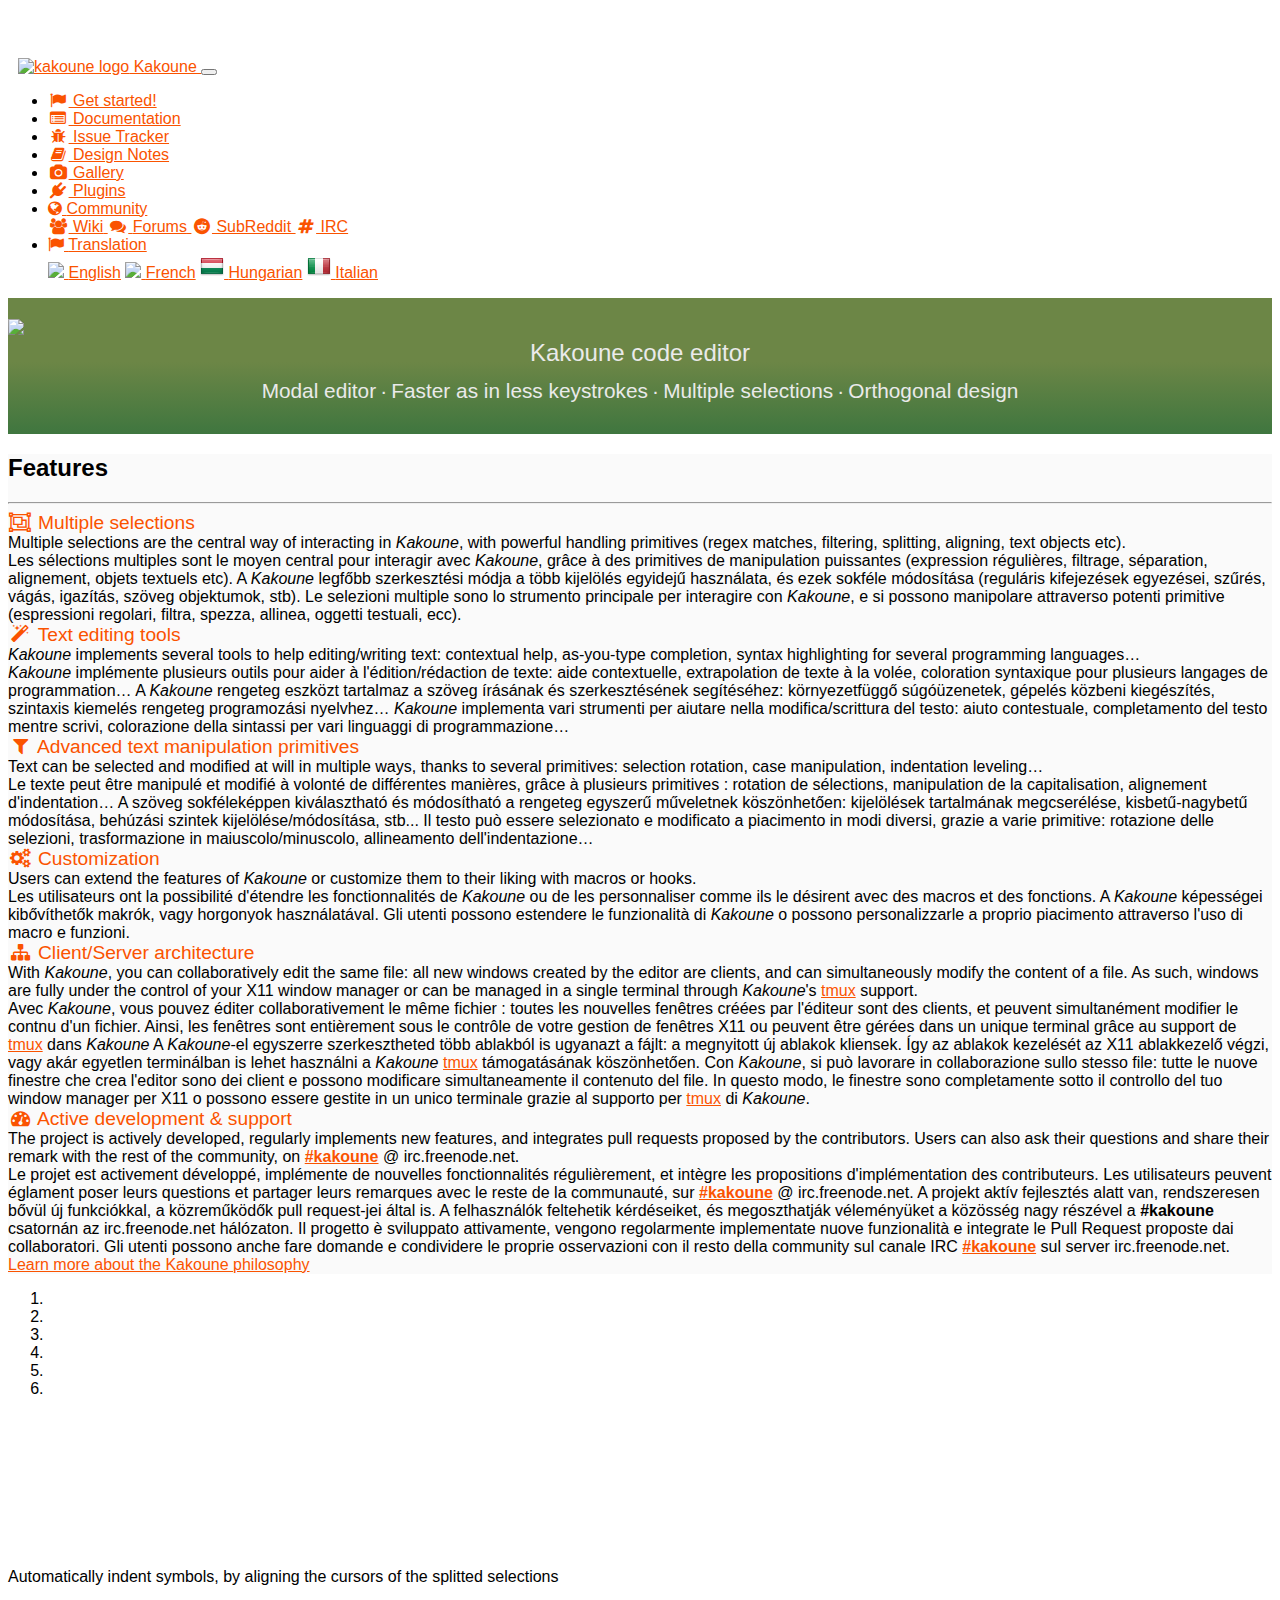
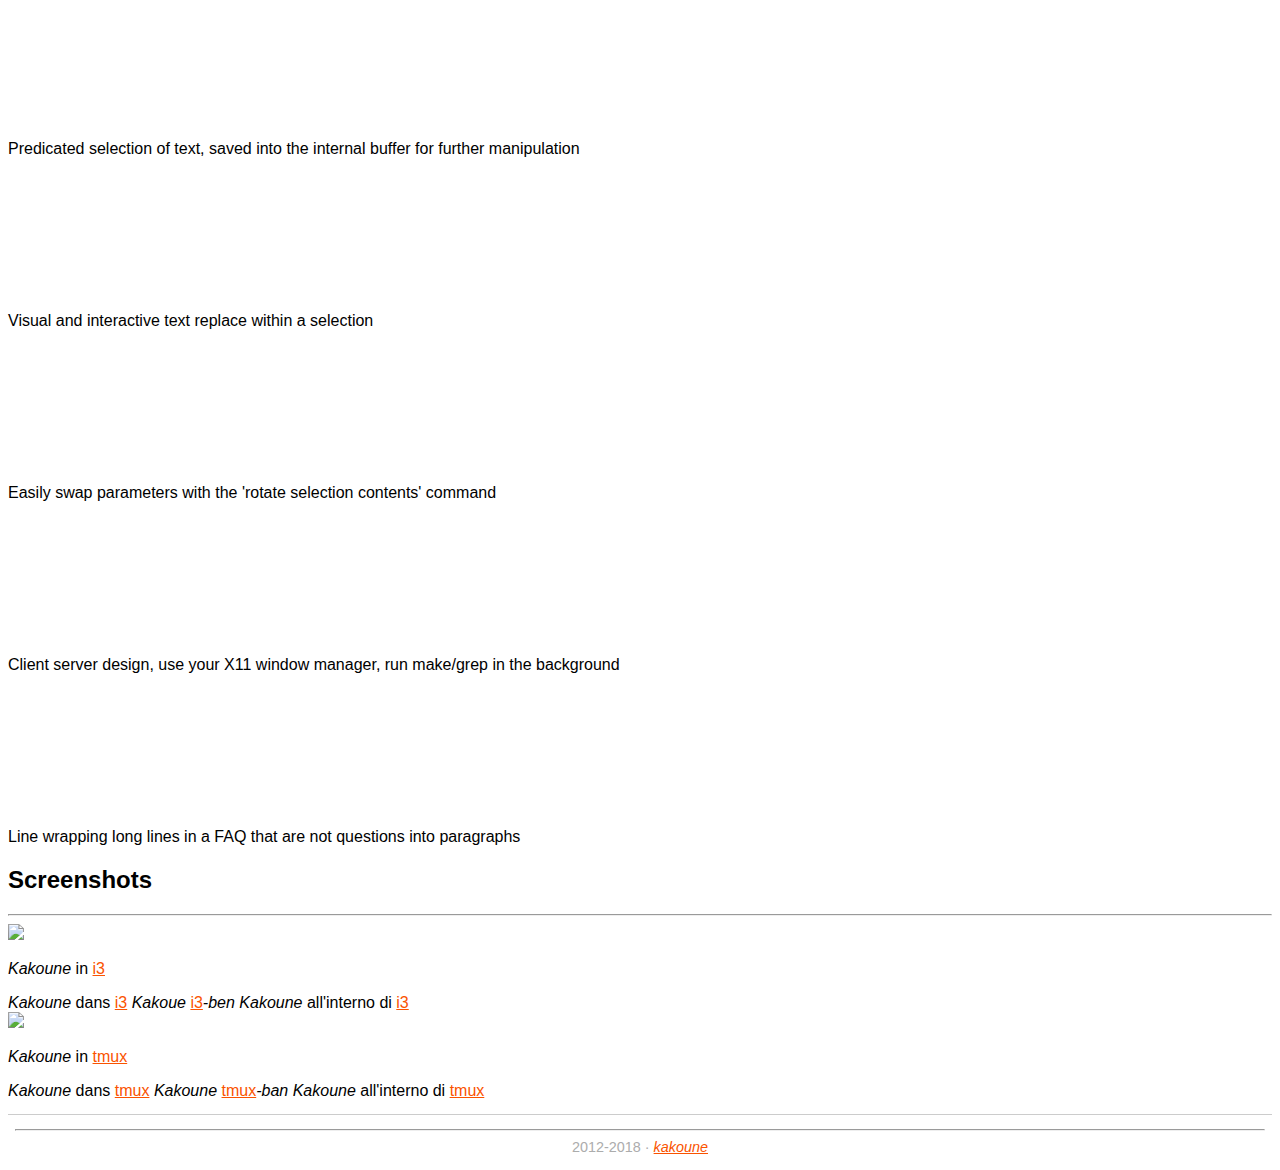
==== commit ee74ecda: "Add italian translation and italian flag, also add missing menu entry for Hungarian translation in g" ====
--- a/index.html
+++ b/index.html
@@ -101,6 +101,8 @@
                             <span tid="navbar:translation:french">French</span></a>
                             <a class="dropdown-item text-nowrap" href="javascript:void(0)" translate="hu"><img src="img/flags/shiny/24/Hungary.png">
                             <span tid="navbar:translation:hungarian">Hungarian</span></a>
+                            <a class="dropdown-item text-nowrap" href="javascript:void(0)" translate="it"><img src="img/flags/shiny/24/Italy.png">
+                            <span tid="navbar:translation:italian">Italian</span></a>
                         </div>
                     </li>
                 </ul>
@@ -152,6 +154,13 @@
                                 módosítása (reguláris kifejezések egyezései, szűrés,
                                 vágás, igazítás, szöveg objektumok, stb).
                             </span>
+                            <span tid-it="feature:multipleSelectionsText" class="d-none">
+                                Le selezioni multiple sono lo strumento principale
+                                per interagire con <i>Kakoune</i>, e si possono
+                                manipolare attraverso potenti primitive
+                                (espressioni regolari, filtra, spezza,
+                                allinea, oggetti testuali, ecc).
+                            </span>
                         </div>
 
                         <div class="col-12 col-sm-6 col-lg-4">
@@ -180,6 +189,13 @@
                                 kiegészítés, szintaxis kiemelés rengeteg programozási
                                 nyelvhez…
                             </span>
+                            <span tid-it="feature:textEditingToolsText" class="d-none">
+                                <i>Kakoune</i> implementa vari strumenti
+                                per aiutare nella modifica/scrittura del testo:
+                                aiuto contestuale, completamento del testo
+                                mentre scrivi, colorazione della sintassi
+                                per vari linguaggi di programmazione…
+                            </span>
                         </div>
 
                         <div class="col-12 col-sm-6 col-lg-4">
@@ -208,6 +224,13 @@
                                 módosítása, behúzási szintek kijelölése/módosítása,
                                 stb...
                             </span>
+                            <span tid-it="feature:advancedTextManipulationText" class="d-none">
+                                Il testo può essere selezionato e modificato
+                                a piacimento in modi diversi, grazie
+                                a varie primitive: rotazione delle selezioni,
+                                trasformazione in maiuscolo/minuscolo,
+                                allineamento dell'indentazione…
+                            </span>
                         </div>
 
                         <div class="col-12 col-sm-6 col-lg-4">
@@ -231,6 +254,11 @@
                             <span tid-hu="feature:customizationText" class="d-none">
                                 A <i>Kakoune</i> képességei kibővíthetők makrók,
                                 vagy horgonyok használatával.
+                            </span>
+                            <span tid-it="feature:customizationText" class="d-none">
+                                Gli utenti possono estendere le funzionalità di
+                                <i>Kakoune</i> o possono personalizzarle a proprio piacimento
+                                attraverso l'uso di macro e funzioni.
                             </span>
                         </div>
 
@@ -274,6 +302,17 @@
                                 <a href="https://tmux.github.io/">tmux</a> támogatásának
                                 köszönhetően.
                             </span>
+                            <span tid-it="feature:clientServerArchitectureText" class="d-none">
+                                Con <i>Kakoune</i>, si può lavorare
+                                in collaborazione sullo stesso file:
+                                tutte le nuove finestre che crea l'editor
+                                sono dei client e possono modificare simultaneamente
+                                il contenuto del file. In questo modo,
+                                le finestre sono completamente sotto il controllo
+                                del tuo window manager per X11 o possono essere
+                                gestite in un unico terminale grazie al supporto
+                                per <a href="https://tmux.github.io/">tmux</a> di <i>Kakoune</i>.
+                            </span>
                         </div>
 
                         <div class="col-12 col-sm-6 col-lg-4">
@@ -307,6 +346,15 @@
                                 és megoszthatják véleményüket a közösség nagy
                                 részével a <b>#kakoune</b> csatornán az irc.freenode.net
                                 hálózaton.
+                            </span>
+                            <span tid-it="feature:activeDevelopmentSupportText" class="d-none">
+                                Il progetto è sviluppato attivamente,
+                                vengono regolarmente implementate nuove funzionalità
+                                e integrate le Pull Request proposte dai collaboratori.
+                                Gli utenti possono anche fare domande e condividere
+                                le proprie osservazioni con il resto della community
+                                sul canale IRC <a href="https://webchat.freenode.net/?channels=kakoune"><b>#kakoune</b></a>
+                                sul server irc.freenode.net.
                             </span>
                         </div>
                     </div>
@@ -440,6 +488,9 @@
                                     <span tid-hu="screenshot:0" class="d-none">
                                         <i>Kakoue </i><a href="http://i3wm.org/">i3</a><i>-ben</i>
                                     </span>
+                                    <span tid-it="screenshot:0" class="d-none">
+                                        <i>Kakoune</i> all'interno di <a href="http://i3wm.org/">i3</a>
+                                    </span>
                                 </div>
                             </div>
                         </div>
@@ -459,6 +510,9 @@
                                     <span tid-hu="screenshot:1" class="d-none">
                                         <i>Kakoune</i> <a href="https://tmux.github.io/">tmux</a><i>-ban</i>
                                     </span>
+                                    <span tid-it="screenshot:1" class="d-none">
+                                        <i>Kakoune</i> all'interno di <a href="https://tmux.github.io/">tmux</a>
+                                    </span>
                                 </div>
                             </div>
                         </div>
